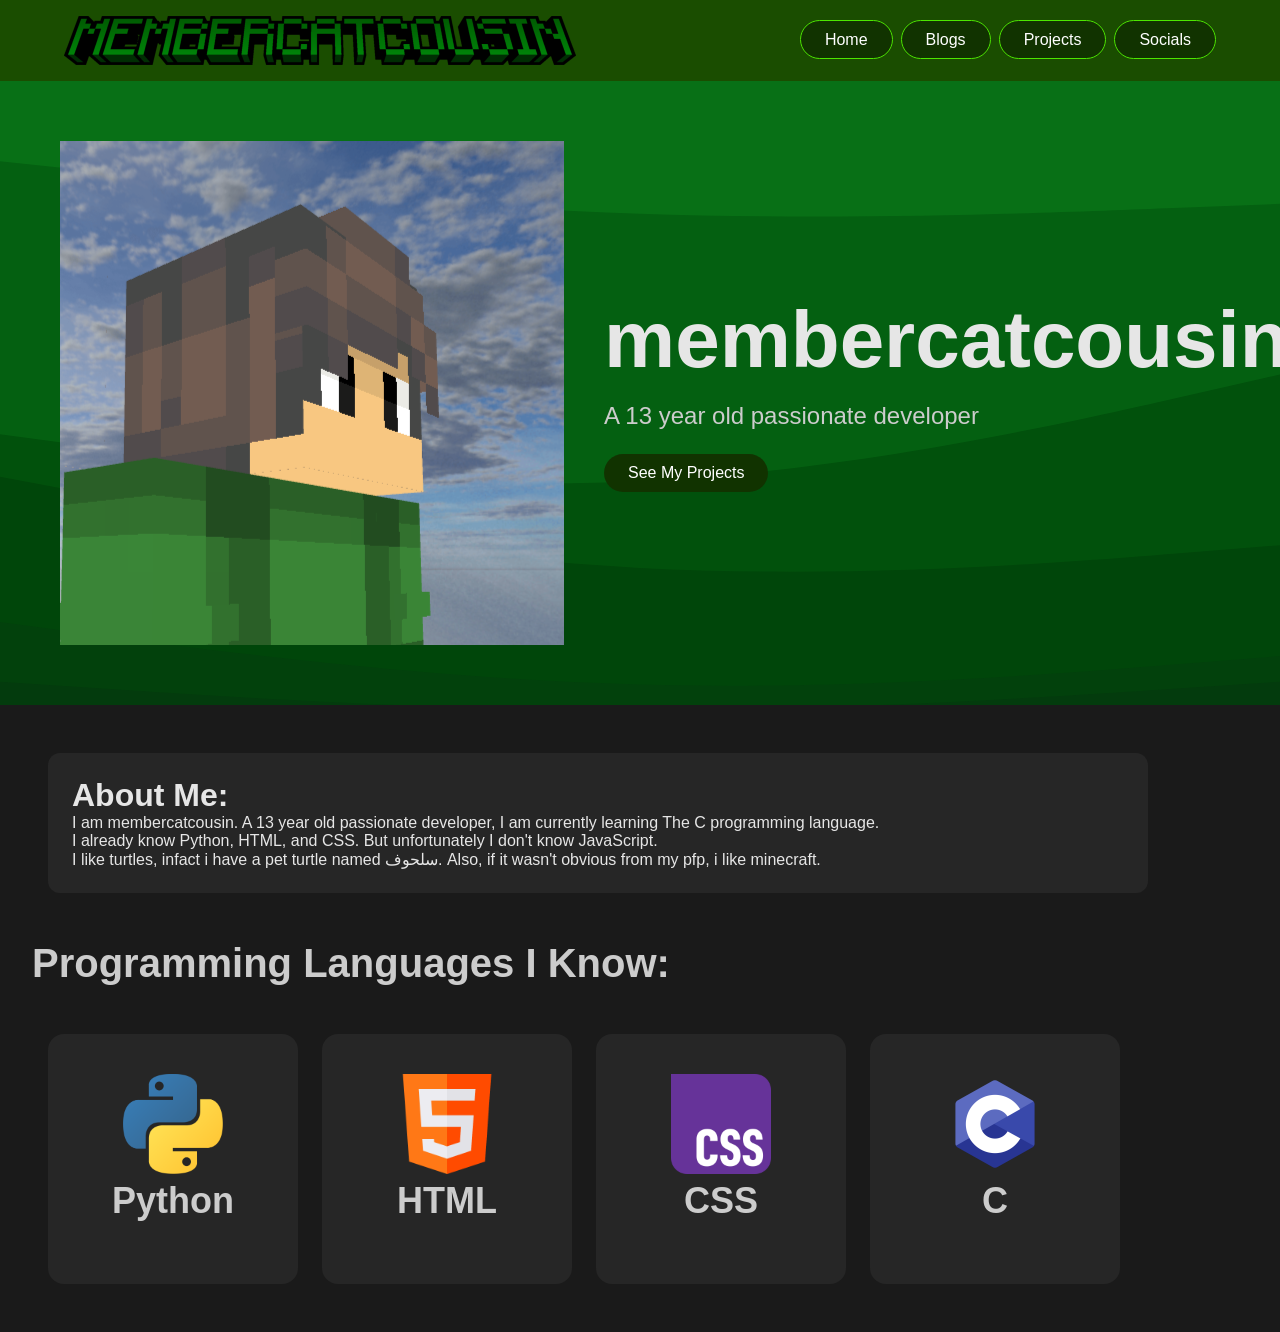
==== index.html @ bdbf25d9 "initial commit" ====
<!DOCTYPE html>
<html lang="en">
<head>
  <meta charset="UTF-8">
  <meta name="viewport" content="width=device-width, initial-scale=1.0">
  <title>membercatcousin's Portfolio</title>
  <link rel="stylesheet" href="global.css">
  <link rel="stylesheet" href="style.css">
</head>
<body>
    <nav class="navbar">
        <div class="navdiv">
            <div class="logo"><a href="#"><img src="assets/logo.png" alt="logo" width="1024" height="97"></a></div>
            <div class="nav-links">
                <ul>
                    <li><a href="#">Home</a></li>
                    <li><a href="blogs/">Blogs</a></li>
                    <li><a href="projects/">Projects</a></li>
                    <li><a href="socials/">Socials</a></li>
                </ul>
            </div>
        </div>
    </nav>
    <div class="hero">
        <img src="assets/pfp.png" alt="pfp">
        <div class="hero-text">
            <h1>membercatcousin</h1>
            <p>A 13 year old passionate developer</p>
            <div class="hero-links">
                <a href="projects/">See My Projects</a>
            </div>
        </div>

    </div>
    <div class="about">
                <div>
                    <h1>About Me:</h1>
                    <p>I am membercatcousin. A 13 year old passionate developer, I am currently learning The C programming language.</p>
                    <p>I already know Python, HTML, and CSS. But unfortunately I don't know JavaScript.</p>
                    <p>I like turtles, infact i have a pet turtle named سلحوف. Also, if it wasn't obvious from my pfp, i like minecraft.</p>
                </div>
            </div>
       <div class="professions">
            <h1>Programming Languages I Know:</h1>
            <div class="cards">
                <div class="card">
                    <img src="assets/python.png" alt="python logo" width="100" height="100">
                    <h2>Python</h2>
                </div>
                <div class="card">
                    <img src="assets/html.png" alt="html logo" width="100" height="100">
                    <h2>HTML</h2>
                </div>
                <div class="card">
                    <img src="assets/css.webp" alt="css logo" width="100" height="100">
                    <h2>CSS</h2>
                </div>
                <div class="card">
                    <img src="assets/c.png" alt="C logo" width="100" height="100">
                    <h2>C</h2>
                </div>
        </div>
    </div>
</body>
---- global.css ----
* {
    margin: 0;
    padding: 0;
    box-sizing: border-box;
    font-family: 'Noto Sans', 'Segoe UI', Tahoma, Geneva, Verdana, sans-serif;
}

html {
    scroll-behavior: smooth;
    background-color: hsl(0, 0%, 10%);
    color: hsl(0, 0%, 90%);
}

body {
    min-height: 100vh;
}

a {
    color: hsl(224, 100%, 61%);
}

.navbar {
    width: 100%;
    background-color: hsl(100, 100%, 15%);
}

.navdiv {
    max-width: 1200px;
    margin: auto;
    padding: 16px 24px;
    display: flex;
    align-items: center;
    justify-content: space-between;
    gap: 16px;
}

.navdiv .logo img {
    display: block;
    max-width: 512px;
    height: auto;
}

.nav-links ul {
    list-style: none;
    display: flex;
    gap: 8px;
    flex-wrap: wrap;
}

.nav-links ul li a {
    background-color: hsl(100, 100%, 10%);
    color: white;
    border-radius: 35px;
   text-decoration: none;
    padding: 10px 24px;
    border: 1px solid hsl(100, 100%, 45%);
    transition: all 0.15s ease;
}

.nav-links ul li a:hover {
    text-decoration: underline;
    background-color: hsl(100, 100%, 35%);
    box-shadow: 0 0 10px hsl(100, 100%, 45%), 0 0 5px hsl(100, 100%, 50%);
}

main {
    max-width: 1100px;
    margin: auto;
    padding: 24px;
}
---- style.css ----
.hero {
    background-image: url(assets/stacked-waves-haikei.svg);
    background-size: cover;
    background-position: center;
    padding: 60px;
    display: flex;
    align-items: center;
    gap: 40px;
}

.hero .pfp img {
    width: 100%;
    max-width: 400px;
}

.hero .hero-text {
    max-width: 600px;
}

.hero .hero-text h1 {
    font-size: 5rem;
    margin-bottom: 16px;
}

.hero .hero-text p {
    font-size: 1.5rem;
    color: hsl(0, 0%, 80%);
}

.hero .hero-links {
    margin-top: 24px;
    display: flex;
    gap: 16px;
}

.hero .hero-links a {
    
    background-color: hsl(100, 100%, 10%);
    color: white;
    border-radius: 35px;
   text-decoration: none;
    padding: 10px 24px;
    transition: all 0.15s ease;
}

.hero .hero-links a:hover {
    color: hsl(0, 0%, 0%);
    background-color: hsl(100, 100%, 50%);
    size-adjust: 25px;
}

.about {
    max-width: 1100px;
    margin: 3rem;
    padding: 24px;
    border-radius: 0.75rem;
    display: flex;
    align-items: center;
    gap: 40px;
    background-color: hsl(0, 0%, 15%);
    transition: all 0.15s ease;
}

.about:hover {
    background-color: hsl(0, 0%, 25%);
    transform: translateY(-10px);
    box-shadow: 0 10px 20px rgba(0, 0, 0, 0.2);
}

.professions {
    font-size: 1.5rem;

    color: hsl(0, 0%, 80%);
}

.professions h1 {
    font-size: 2.5rem;
    margin-bottom: 16px;
    margin-left: 2rem;
}

.cards {
    margin: 3rem;
    display: flex;
    gap: 24px;
}

.card {
    background-color: hsl(0, 0%, 15%);
    color: hsl(0, 0%, 80%);
    padding: 2.5rem;
    text-align: center;
    width: 250px;
    height: 250px;
    border-radius: 1rem;
    transition: all 0.15s ease;
}

.card:hover {
    background-color: hsl(0, 0%, 25%);
    transform: translateY(-10px);
    box-shadow: 0 10px 20px rgba(0, 0, 0, 0.2);
}
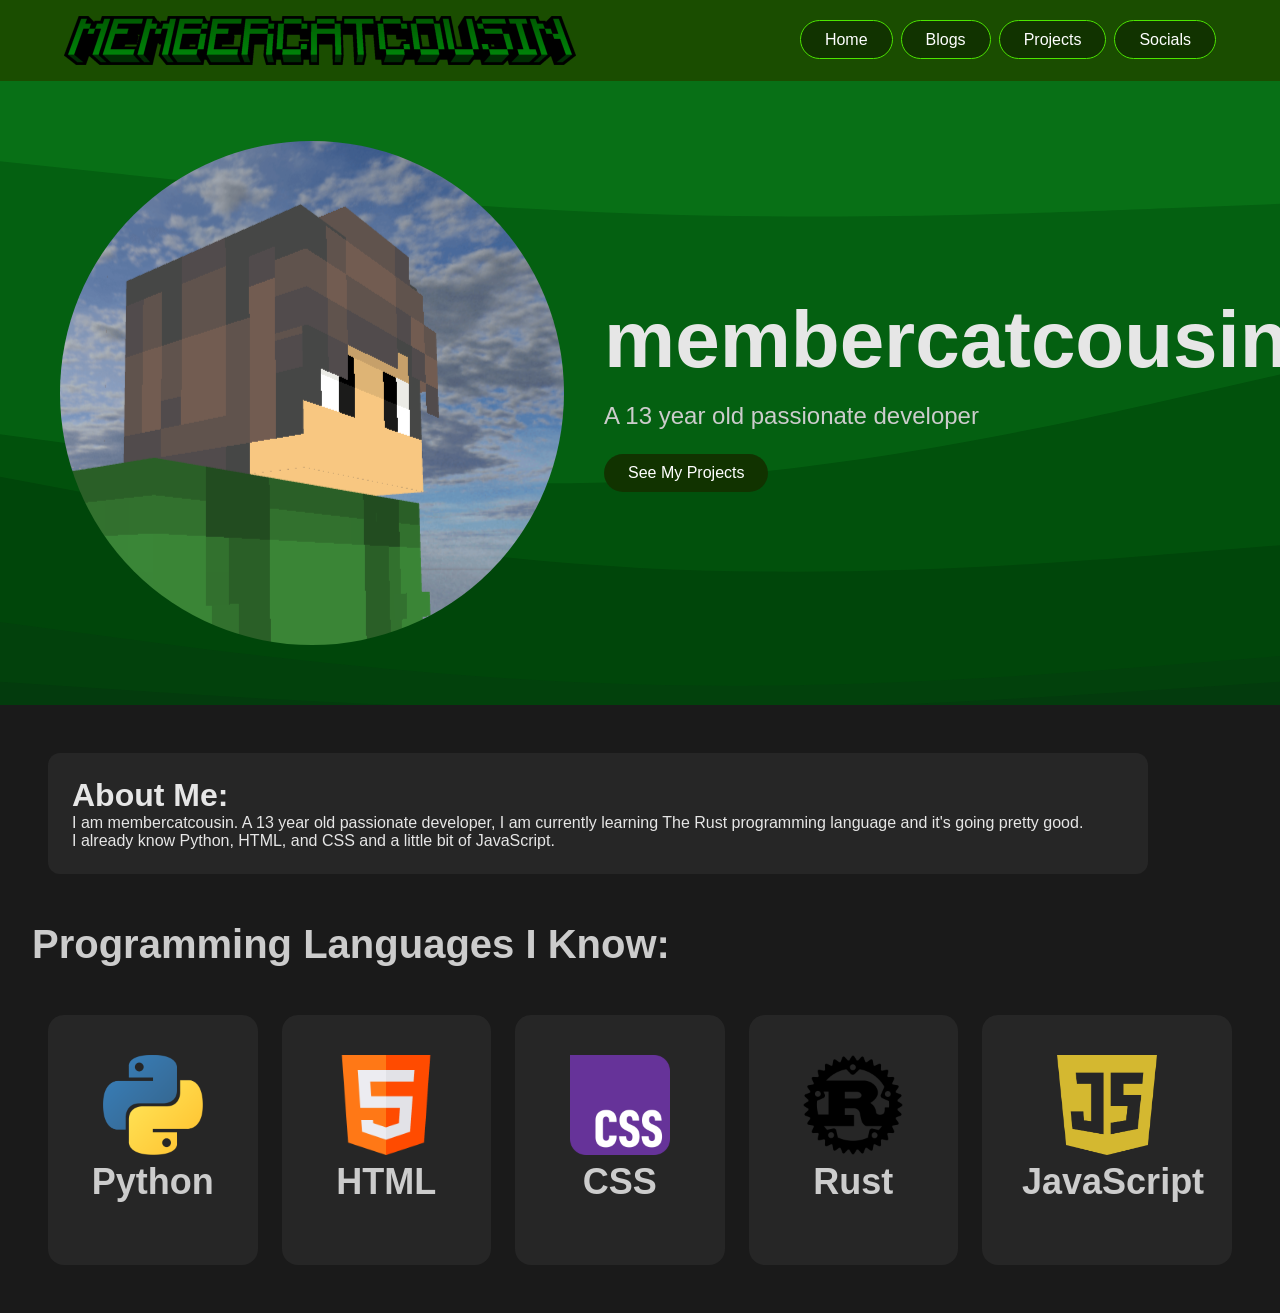
==== commit de8dd90a: "changes to main page" ====
--- a/index.html
+++ b/index.html
@@ -35,9 +35,8 @@
     <div class="about">
                 <div>
                     <h1>About Me:</h1>
-                    <p>I am membercatcousin. A 13 year old passionate developer, I am currently learning The C programming language.</p>
-                    <p>I already know Python, HTML, and CSS. But unfortunately I don't know JavaScript.</p>
-                    <p>I like turtles, infact i have a pet turtle named سلحوف. Also, if it wasn't obvious from my pfp, i like minecraft.</p>
+                    <p>I am membercatcousin. A 13 year old passionate developer, I am currently learning The Rust programming language and it's going pretty good.</p>
+                    <p>I already know Python, HTML, and CSS and a little bit of JavaScript.</p>
                 </div>
             </div>
        <div class="professions">
@@ -56,9 +55,13 @@
                     <h2>CSS</h2>
                 </div>
                 <div class="card">
-                    <img src="assets/c.png" alt="C logo" width="100" height="100">
-                    <h2>C</h2>
+                    <img src="assets/rust.png" alt="Rust logo" width="100" height="100">
+                    <h2>Rust</h2>
+                </div>
+                <div class="card">
+                    <img src="assets/js.png" alt="JavaScript logo" width="100" height="100">
+                    <h2>JavaScript</h2>
                 </div>
         </div>
     </div>
-</body>+</body>
--- a/global.css
+++ b/global.css
@@ -51,16 +51,16 @@
     background-color: hsl(100, 100%, 10%);
     color: white;
     border-radius: 35px;
-   text-decoration: none;
+    text-decoration: none;
     padding: 10px 24px;
     border: 1px solid hsl(100, 100%, 45%);
     transition: all 0.15s ease;
 }
 
 .nav-links ul li a:hover {
-    text-decoration: underline;
-    background-color: hsl(100, 100%, 35%);
-    box-shadow: 0 0 10px hsl(100, 100%, 45%), 0 0 5px hsl(100, 100%, 50%);
+    background-color: hsl(100, 100%, 25%);
+    cursor: pointer;
+    box-shadow: 0 5px 10px rgba(0, 0, 0, 0.2);
 }
 
 main {
--- a/style.css
+++ b/style.css
@@ -8,9 +8,8 @@
     gap: 40px;
 }
 
-.hero .pfp img {
-    width: 100%;
-    max-width: 400px;
+.hero img {
+    border-radius: 100%;
 }
 
 .hero .hero-text {
@@ -44,8 +43,9 @@
 }
 
 .hero .hero-links a:hover {
-    color: hsl(0, 0%, 0%);
-    background-color: hsl(100, 100%, 50%);
+    background-color: hsl(100, 100%, 25%);
+    cursor: pointer;
+    box-shadow: 0 5px 10px rgba(0, 0, 0, 0.2);
     size-adjust: 25px;
 }
 
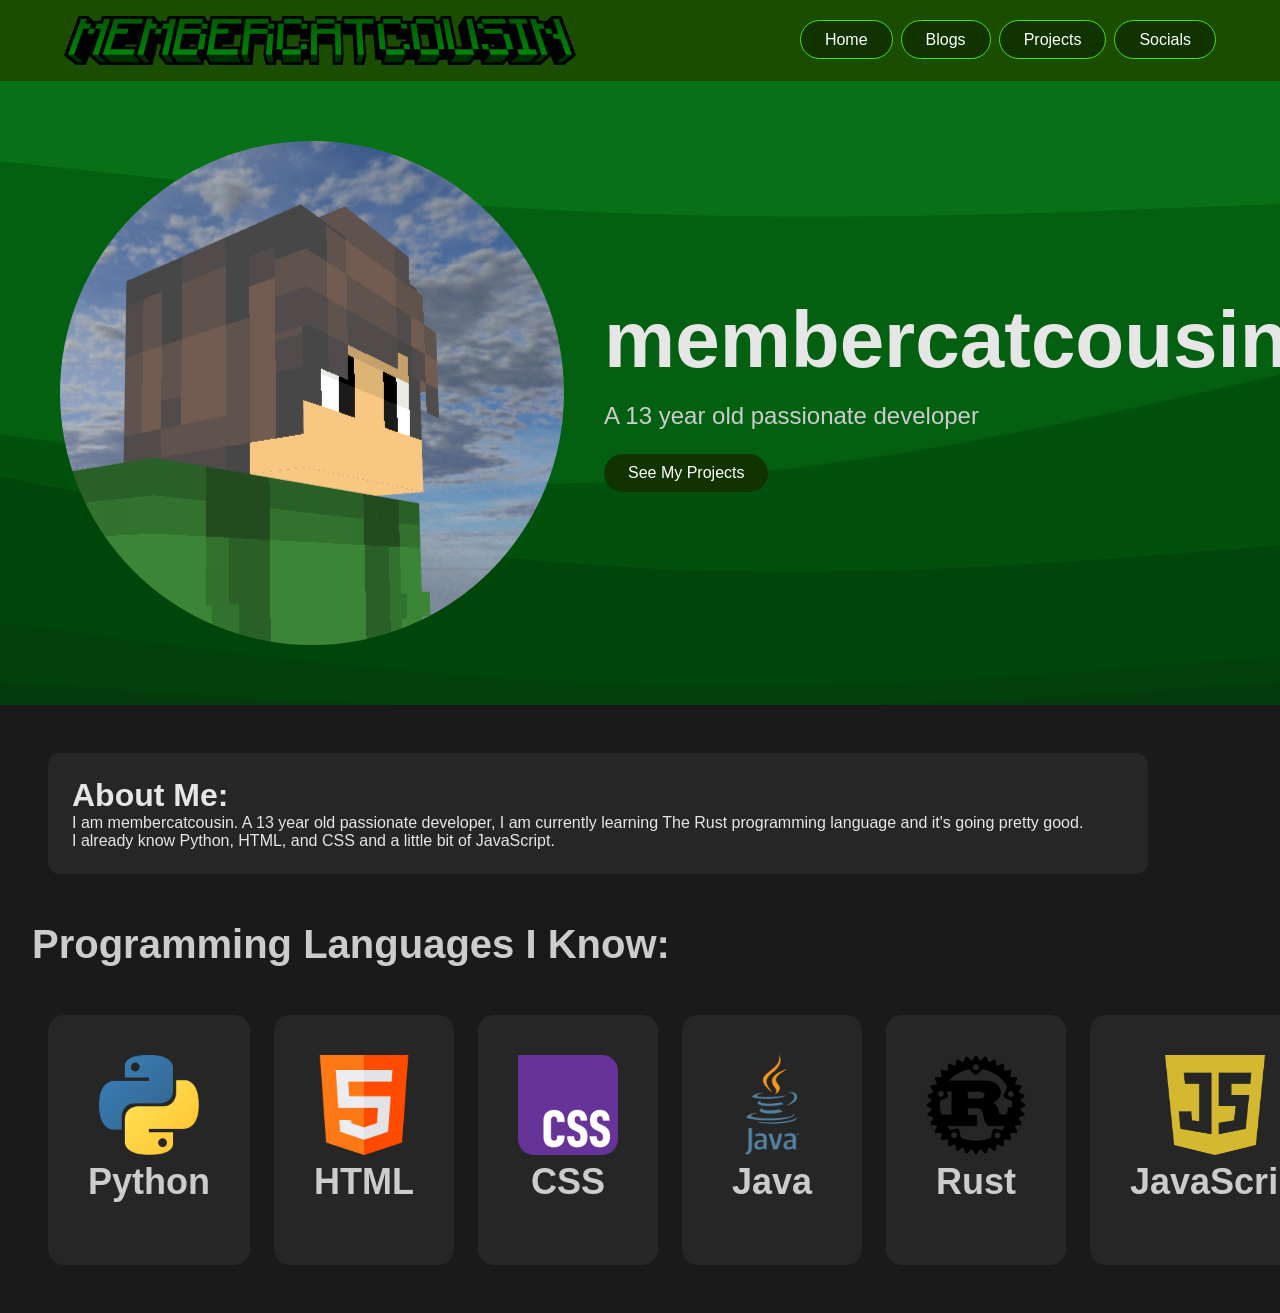
==== commit 2621ce81: "added java to the languages ik" ====
--- a/index.html
+++ b/index.html
@@ -55,6 +55,10 @@
                     <h2>CSS</h2>
                 </div>
                 <div class="card">
+                    <img src="assets/java.png" alt="Java logo" width="100" height="100">
+                    <h2>Java</h2>
+                </div>
+                <div class="card">
                     <img src="assets/rust.png" alt="Rust logo" width="100" height="100">
                     <h2>Rust</h2>
                 </div>
